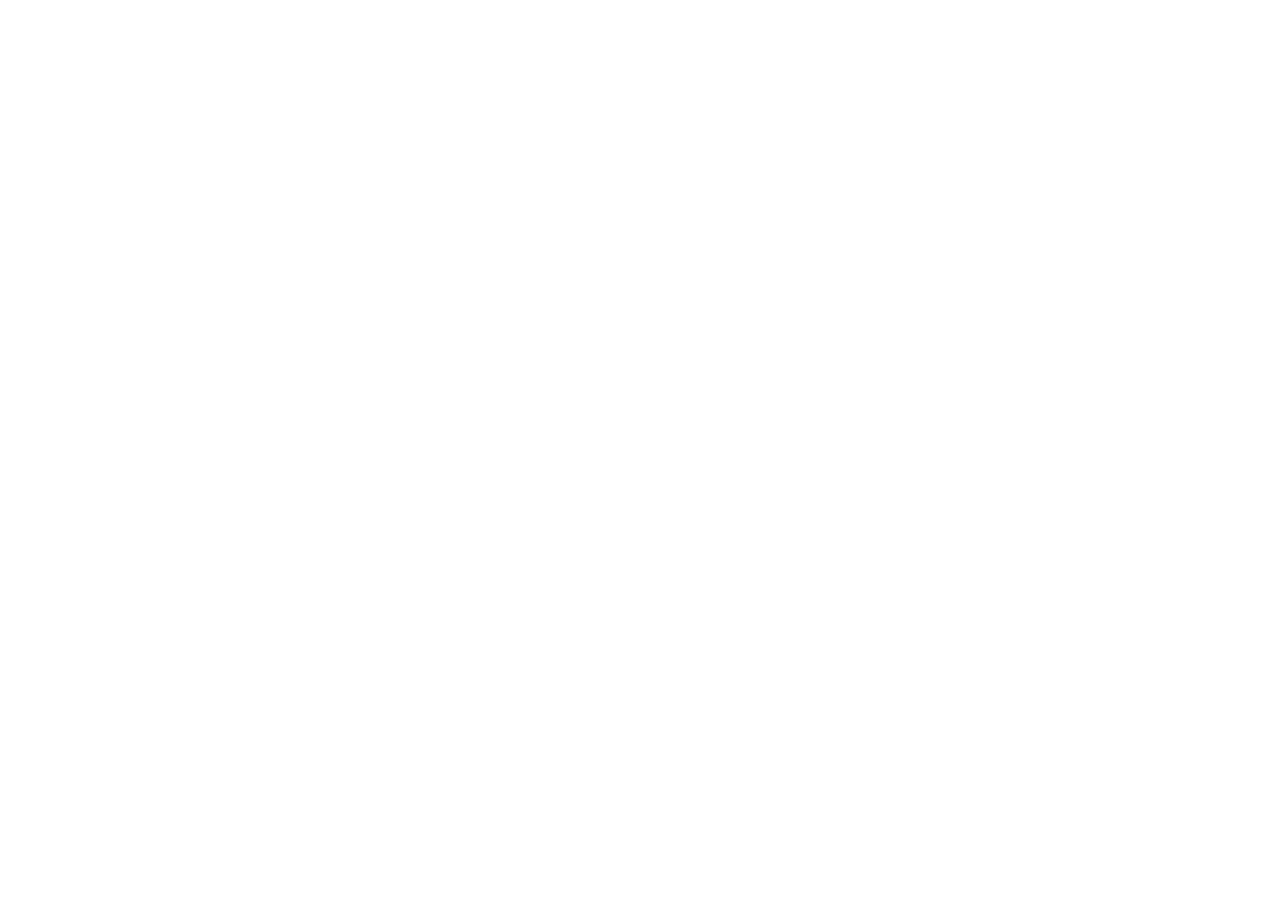
==== CssPlusJsClock/index.html @ b36779c6 "CssPlusJsClock: base structure" ====
<!DOCTYPE html>
<html lang="en">
<head>
    <meta charset="UTF-8">
    <meta name="viewport" content="width=device-width, initial-scale=1.0">
    <meta http-equiv="X-UA-Compatible" content="ie=edge">
    <title>Document</title>
    <style>
        
    </style>
    <script>
    
    </script>
</head>
<body>
    <div class="clock">
        <div class="clock-face">
            <div class="hand hour-hand"></div>
            <div class="hand min-hand"></div>
            <div class="hand second-hand"></div>
        </div>
    </div>
</body>
</html>
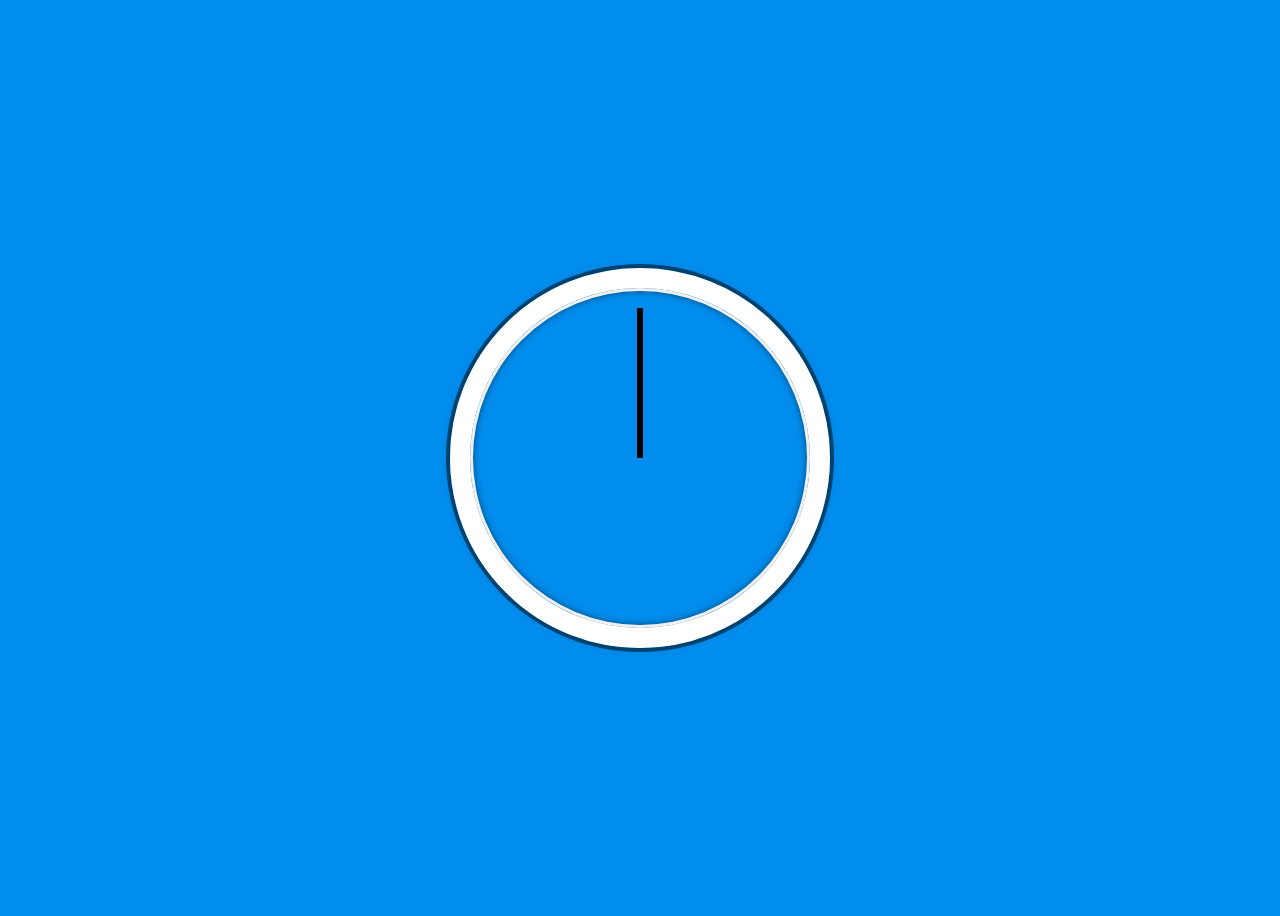
==== commit f225633f: "CssPlusJsClock: clock done" ====
--- a/CssPlusJsClock/index.html
+++ b/CssPlusJsClock/index.html
@@ -1,17 +1,64 @@
 <!DOCTYPE html>
 <html lang="en">
+
 <head>
     <meta charset="UTF-8">
     <meta name="viewport" content="width=device-width, initial-scale=1.0">
     <meta http-equiv="X-UA-Compatible" content="ie=edge">
     <title>Document</title>
     <style>
-        
+        html {
+            background: #018DED url(http://unsplash.it/1500/1000?image=881&blur=50);
+            background-size: cover;
+            font-family: 'helvetica' sans-serif;
+            text-align: center;
+            font-size: 10px;
+        }
+
+        body {
+            font-size: 2rem;
+            display: flex;
+            flex: 1;
+            min-height: 100vh;
+            align-items: center;
+        }
+
+        .clock {
+            width: 30rem;
+            height: 30rem;
+            border: 20px solid white;
+            border-radius: 50%;
+            margin: 50px auto;
+            position: relative;
+            padding: 2rem;
+            box-shadow: 0 0 0px 4px rgba(0, 0, 0, .5),
+            inset 0 0 0 3px #EFEFEF,
+            inset 0 0 10px black,
+            0 0 10px rgba(0, 0, 0, .2);
+        }
+
+        .clock-face {
+            position: relative;
+            width: 100%;
+            height: 100%;
+            transform: translateY(-3px);
+        }
+
+        .hand {
+            width: 50%;
+            height: 6px;
+            background: black;
+            position: absolute;
+            top: 50%;
+            transform-origin: 100%;
+            transform: rotate(90deg);
+            transition: all .05s;
+            transition-timing-function: cubic-bezier(.1, 2.7, .58, 1);
+        }
     </style>
-    <script>
-    
-    </script>
+
 </head>
+
 <body>
     <div class="clock">
         <div class="clock-face">
@@ -20,5 +67,32 @@
             <div class="hand second-hand"></div>
         </div>
     </div>
+    <script>
+        const secondHand = document.querySelector('.second-hand');
+        const minHand = document.querySelector('.min-hand');
+        const hourHand = document.querySelector('.hour-hand');
+
+        function setDate() {
+            const now = new Date();
+            const seconds = now.getSeconds();
+            const secondsDegress = getDegree(seconds);
+            const minutes = now.getMinutes();
+            const minutesDegress = getDegree(minutes);
+            const hours = now.getHours();
+            const hoursDegress = getDegree(hours, 'hour');
+
+            secondHand.style.transform = `rotate(${secondsDegress}deg)`;
+            minHand.style.transform = `rotate(${minutesDegress}deg)`;
+            hourHand.style.transform = `rotate(${hoursDegress}deg)`;
+            console.log(`${hours}:${minutes}:${seconds}`);
+        }
+
+        function getDegree(time, type) {
+            return (time / (type ? 12 : 60)) * 360 + 90;
+        }
+
+        setInterval(setDate, 1000)
+    </script>
 </body>
+
 </html>